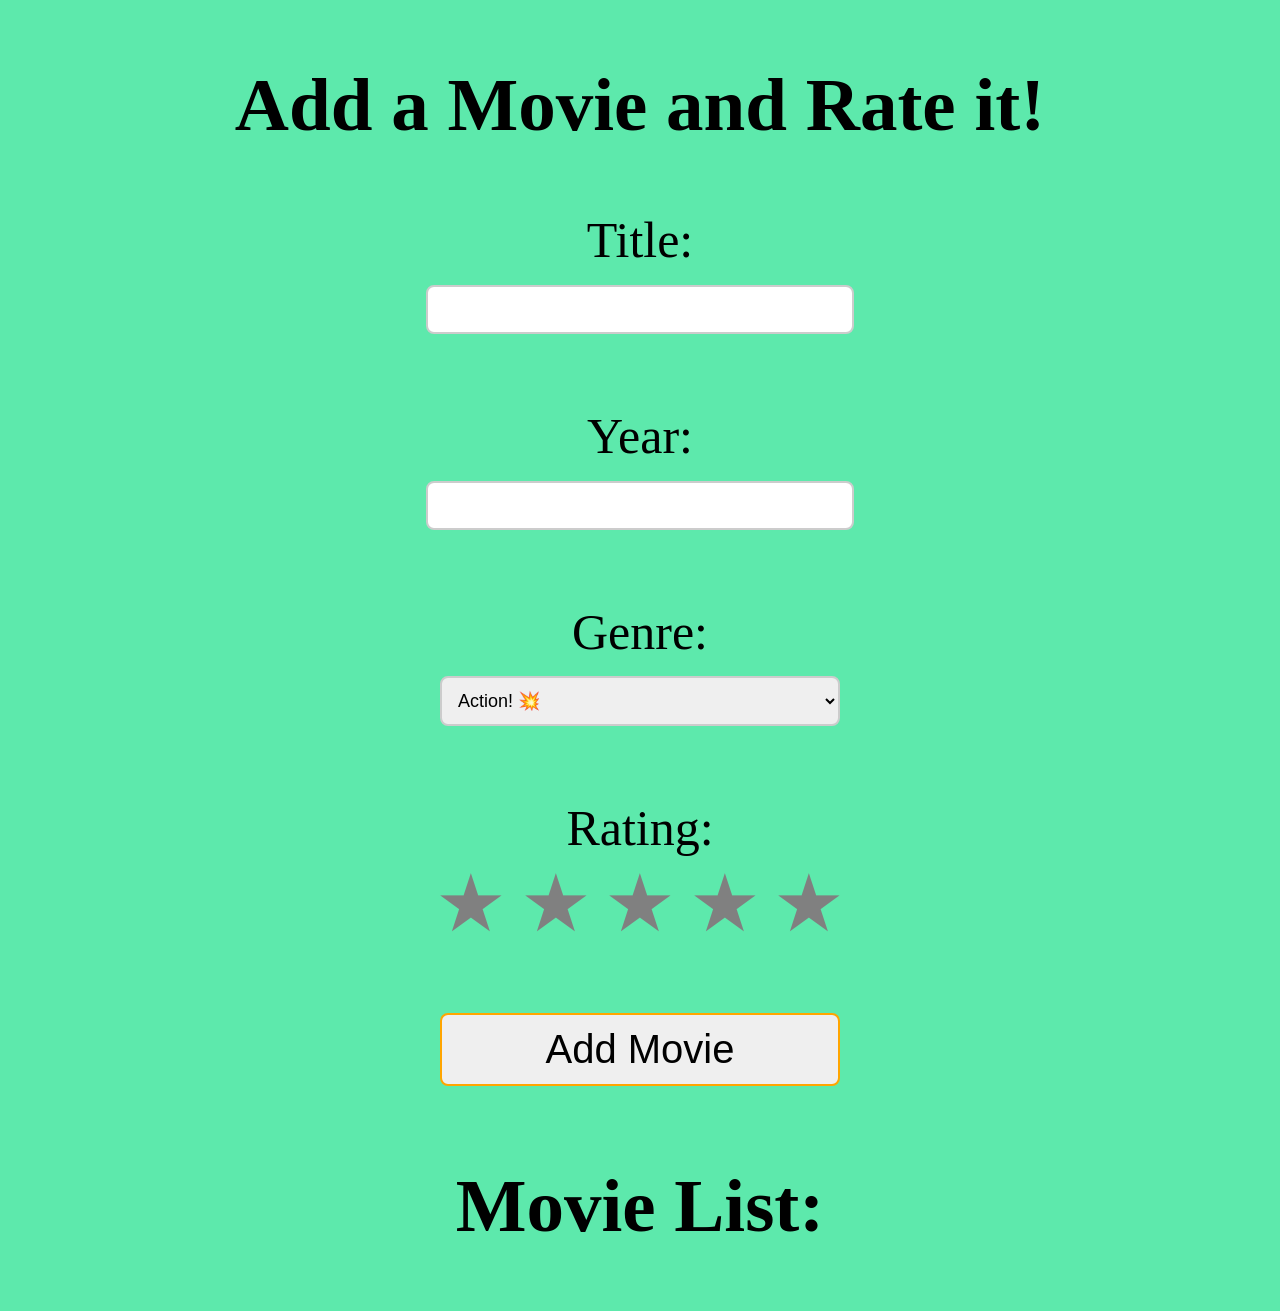
==== index.html @ f50a544c "whoops" ====
<!DOCTYPE html>
<html lang="en">
<head>
    <meta charset="UTF-8">
    <meta name="viewport" content="width=device-width, initial-scale=1.0">
    <title>q41gStrontiumDULAY</title>
    <link rel="stylesheet" href="q41gStrontiumDULAY.css">
</head>
<body>

    <h2>Add a Movie and Rate it!</h2>

    Title: 
    <br><input type="text" id="title" name="title"><br><br>

    Year:
    <br><input type="text" id="year" name="year"><br><br>

    Genre:
    <br>
    <select id = "genre">
        <option value="Action">Action! 💥</option>
        <option value="Comedy">Comedy! 🤣</option>
        <option value="Drama">Drama! 🎭</option>
        <option value="Horror">Horror! 👻</option>
        <option value="Sci-Fi">Sci-Fi! 🚀</option>
    </select>

    <br><br>

    Rating:
    <br>
    <span class="star" onclick = "submitRating(1)">★</span>
    <span class="star" onclick = "submitRating(2)">★</span>
    <span class="star" onclick = "submitRating(3)">★</span>
    <span class="star" onclick = "submitRating(4)">★</span>
    <span class="star" onclick = "submitRating(5)">★</span>

    <br><br>

    <button onclick="addMovie()">Add Movie</button>

    <h2>Movie List:</h2>
    <div id="movieList"></div>

<script src="q41gStrontiumDULAY.js"></script>
</body>
</html>
---- q41gStrontiumDULAY.css ----
body
{
  margin: 0;
  font-family: calibri;
  color: rgb(0, 0, 0);
  background-color: rgb(93, 233, 172);
  text-align: center;
  font-size: 50px;
}

input, select, button
{
    width: 400px;
    padding: 12px;
    font-size: 18px;
    border-radius: 8px;
    border: 2px solid #ccc;
    margin-top: 5px;
    margin-bottom: 15px;
}

input:focus, select:focus, button
{
    border-color: orange;
    outline: none;
}

.star
{
    font-size: 80px;
    cursor: pointer;
    color: gray;
}

button
{
    font-size: 40px;
}

#movieList div
{
    background: rgb(255, 255, 255);
    width: 550px;
    margin: 20px auto;
    padding: 20px;
    border-radius: 10px;
    font-size: 30px;
}
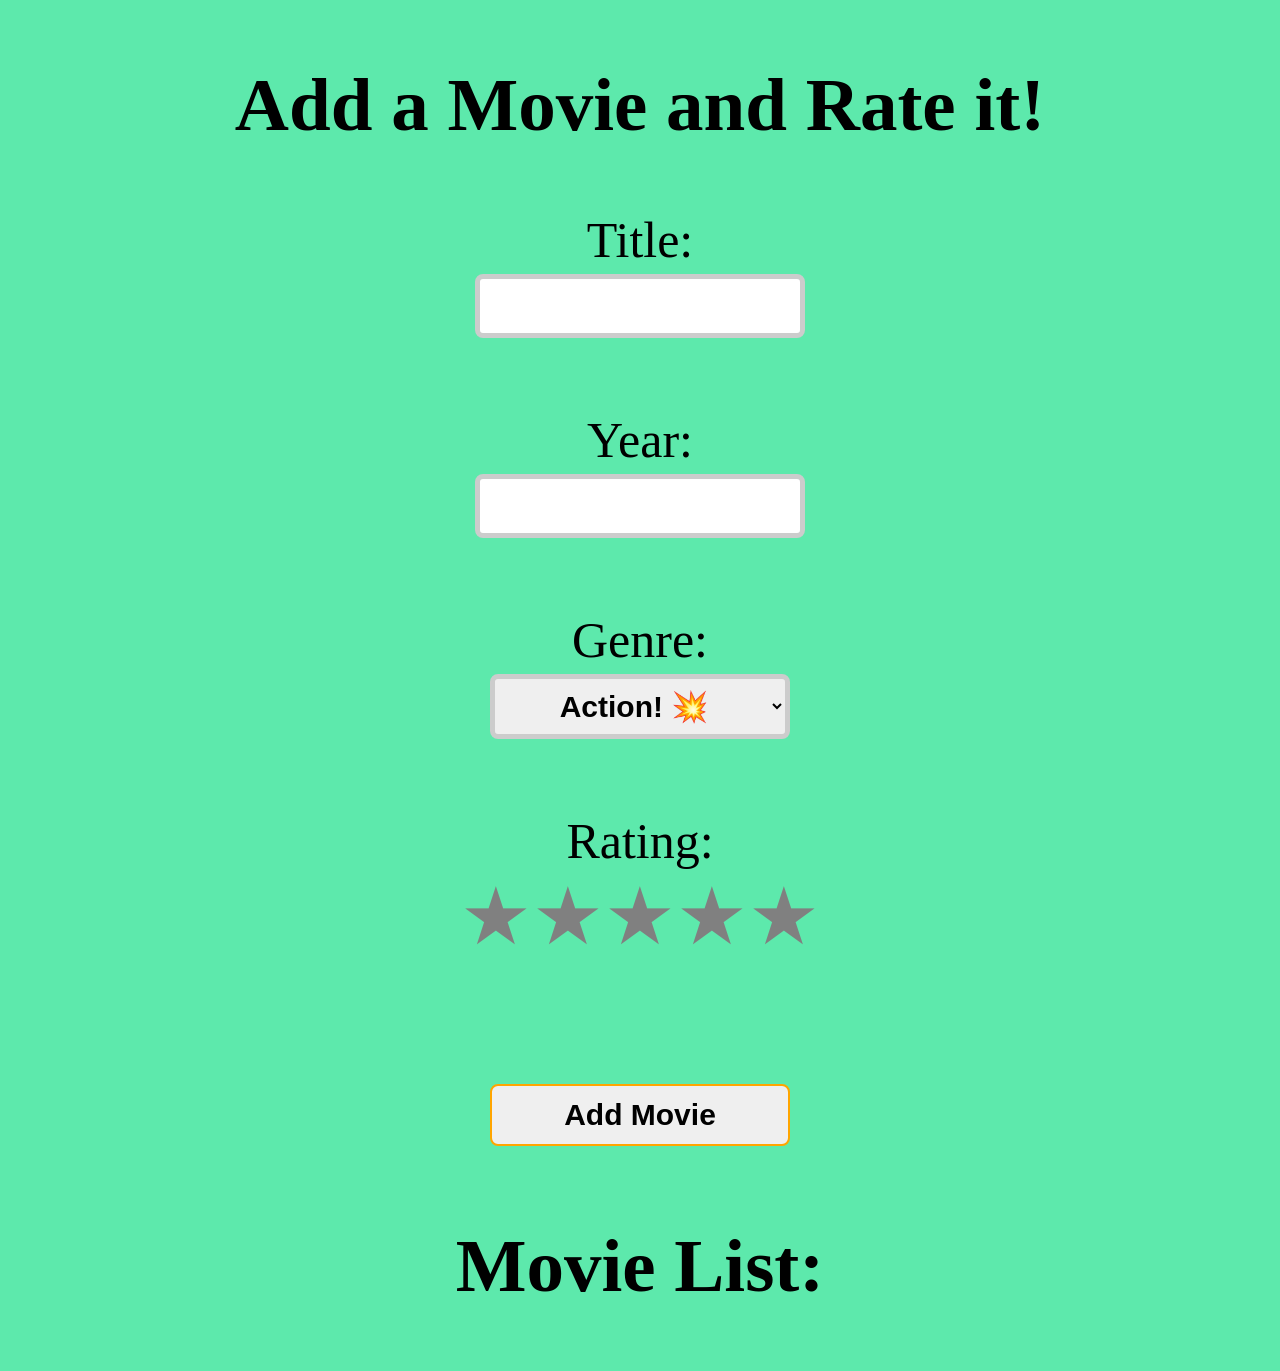
==== commit 68623fcb: "Commit for Graded Activity 2" ====
--- a/index.html
+++ b/index.html
@@ -30,11 +30,7 @@
 
     Rating:
     <br>
-    <span class="star" onclick = "submitRating(1)">★</span>
-    <span class="star" onclick = "submitRating(2)">★</span>
-    <span class="star" onclick = "submitRating(3)">★</span>
-    <span class="star" onclick = "submitRating(4)">★</span>
-    <span class="star" onclick = "submitRating(5)">★</span>
+    <div id = "starRating"></div>
 
     <br><br>
 
--- a/q41gStrontiumDULAY.css
+++ b/q41gStrontiumDULAY.css
@@ -8,18 +8,20 @@
   font-size: 50px;
 }
 
-input, select, button
+input, select
 {
-    width: 400px;
-    padding: 12px;
-    font-size: 18px;
+    width: 300px;
+    padding: 10px;
+    font-size: 30px;
+    font-weight: bold;
+    text-align: center;
     border-radius: 8px;
-    border: 2px solid #ccc;
+    border: 5px solid #ccc;
     margin-top: 5px;
     margin-bottom: 15px;
 }
 
-input:focus, select:focus, button
+input:focus, select:focus
 {
     border-color: orange;
     outline: none;
@@ -30,11 +32,34 @@
     font-size: 80px;
     cursor: pointer;
     color: gray;
+    position: relative;
+    display: inline-block;
+}
+
+.star::before {
+    content: "★";
+    color: yellow;
+    position: absolute;
+    left: 0;
+    top: 0;
+    width: var(--half, 0%);
+    overflow: hidden;
+    z-index: 1;
 }
 
 button
 {
-    font-size: 40px;
+    width: 300px;
+    padding: 12px;
+    font-size: 30px;
+    font-weight: bold;
+    text-align: center;
+    border-radius: 8px;
+    border: 2px solid #ccc;
+    margin-top: 5px;
+    margin-bottom: 15px;
+    border-color: orange;
+    outline: none;
 }
 
 #movieList div
